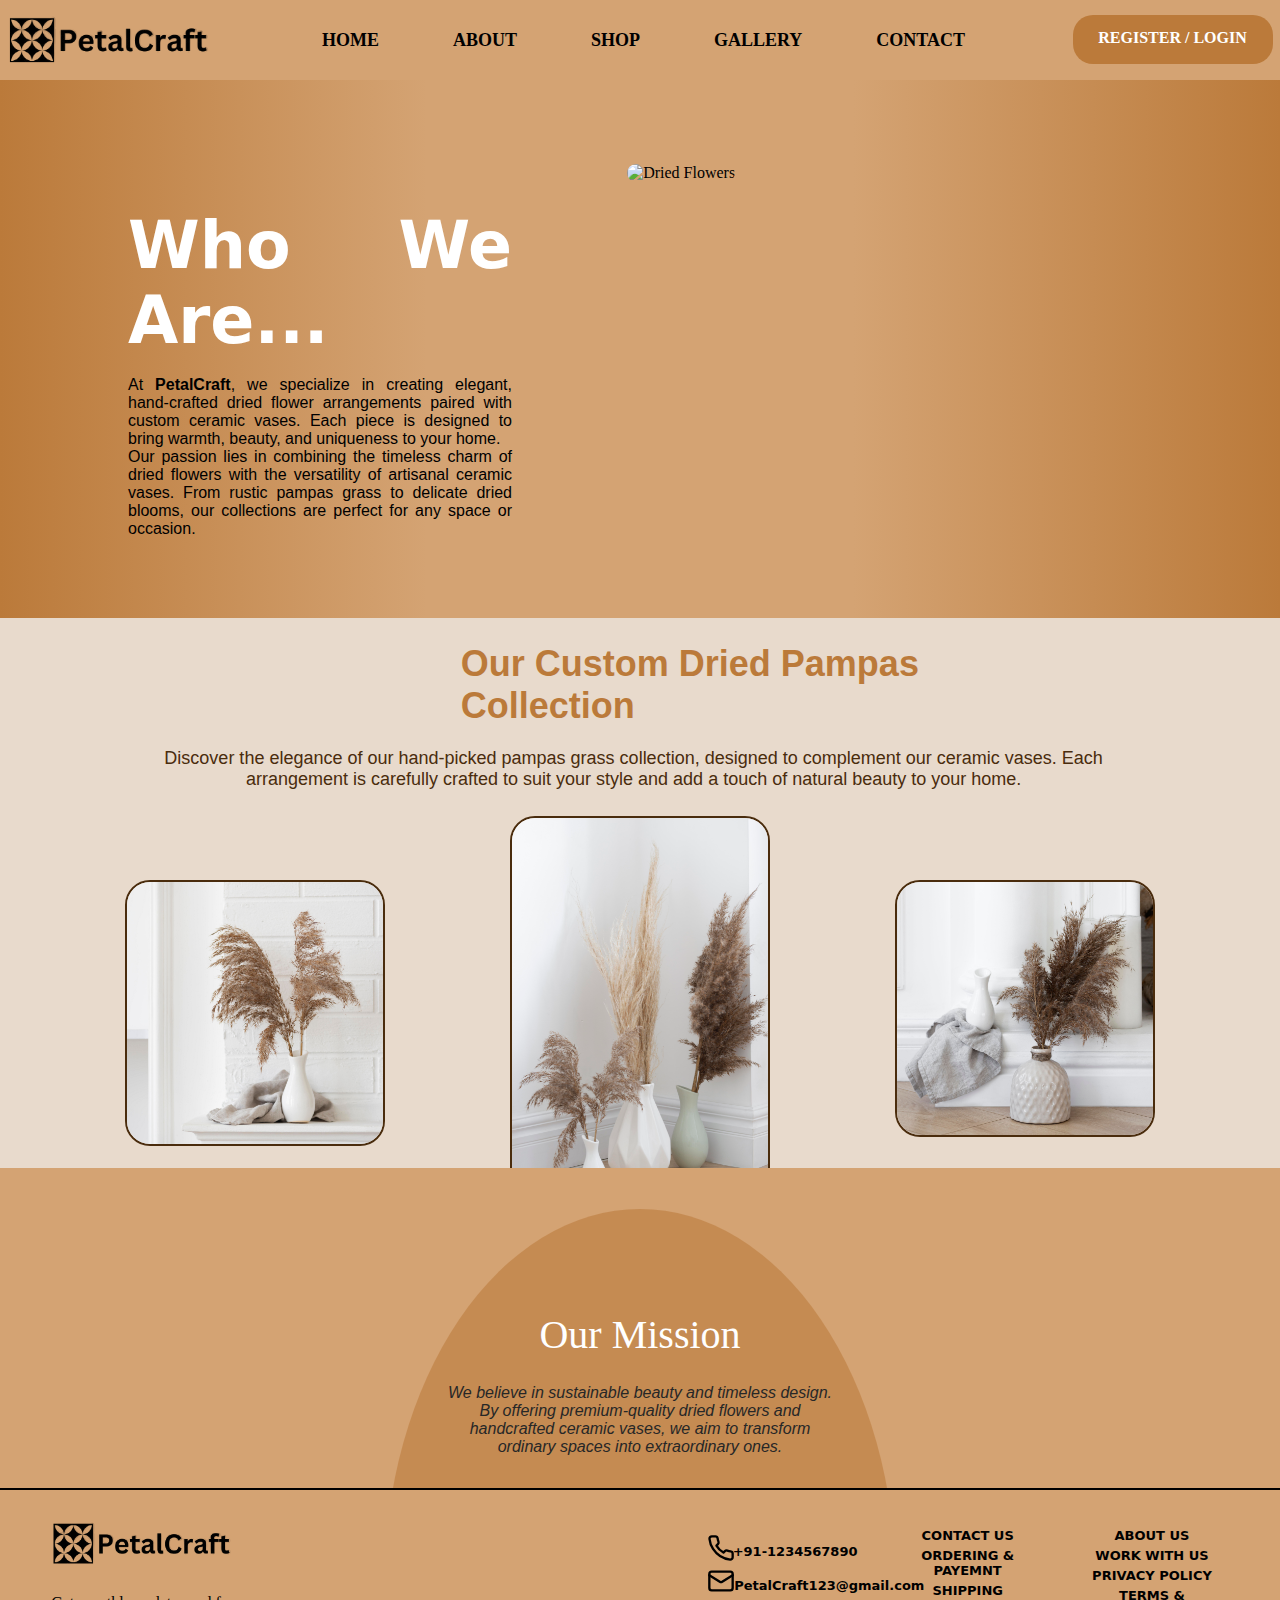
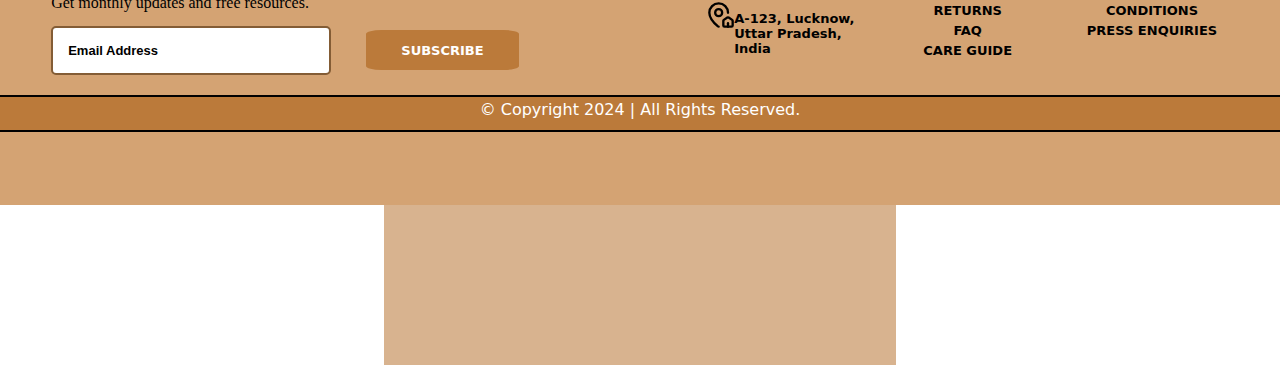
==== about.html @ d362a23b "final done" ====
<!DOCTYPE html>
<html lang="en">
<head>
    <meta charset="UTF-8">
    <meta name="viewport" content="width=device-width, initial-scale=1.0">
    <title>PetalCraft - About Us</title>
    <link rel="icon" href="./images/PC_logo.png">
    <link rel="stylesheet" href="./style.css">
</head>
<body>
    <!--Header start-->
    <nav>
        <img class="logo" src="./images/PClogo.png" alt="pc_logo" href="./index.html">
        <div style="margin-top: 30px;">
            <menu><b>
            <a style="margin-left: 100px;" href="./index.html">HOME</a>
            <a href="#">ABOUT</a>
            <a href="#">SHOP</a>
            <a href="#">GALLERY</a>
            <a style="margin-right: 100px;" href="./contact.html">CONTACT</a>
            </b></menu>
        </div>
        <a href="./register.html" class="login-btn">
            <b>REGISTER / LOGIN</b>
        </a>
    </nav>
    <!--Header end-->
    <section class="container10">
        <div class="container10_1">
            <h2>Who We Are...</h2><br>
            <p>At <strong>PetalCraft</strong>, we specialize in creating elegant, hand-crafted dried flower arrangements paired with custom ceramic vases. Each piece is designed to bring warmth, beauty, and uniqueness to your home.</p>
            <p>Our passion lies in combining the timeless charm of dried flowers with the versatility of artisanal ceramic vases. From rustic pampas grass to delicate dried blooms, our collections are perfect for any space or occasion.</p>
        </div>
        <div class="container10_2">
            <img src="./images/last2.jpg" alt="Dried Flowers" />
        </div>
    </section>
    <section class="container11">
        <div class="cont11_1">
            <h1>Our Custom Dried Pampas Collection</h1><br>
            <p>
                Discover the elegance of our hand-picked pampas grass collection, designed to complement our ceramic vases. Each arrangement is carefully crafted to suit your style and add a touch of natural beauty to your home.
            </p>
        </div>
        <div class="cont11_2">
            <img style="margin-top: 5%;" src="./images/page2_1.jpeg" alt="page2">
            <img src="./images/col3.jpg" alt="col3">
            <img style="margin-top: 5%;" src="./images/page2_3.jpeg" alt="page2_3">
        </div>
    </section>
    <section style="margin-top:85%" class="container5">
        <div class="cont5">
            <div class="cont5_1">Our Mission</div>
            <div class="cont5_2" style="font-size: medium;"><i>We believe in sustainable beauty and timeless design. By offering premium-quality dried flowers and handcrafted ceramic vases, we aim to transform ordinary spaces into extraordinary ones.</i></div>
        </div>
    </section>
    <!--footer start-->
    <section style="margin-top: 110%;" class="footer">
        <div class="footer1">
            <img style="width: 30%; margin-top:3%;" src="./images/PClogo.png" alt="logo"><br>
            <div style="margin-top: 4%;">Get monthly updates and free resources.</div><br>
            <form>
                <input class="email-box" type="text" placeholder="Email Address">
                <button class="subscribe" type="submit">SUBSCRIBE</button>
            </form>
        </div>
        <div class="footer2">
            <div class="footer2_1">
                <svg xmlns="http://www.w3.org/2000/svg" width="28" height="28" viewBox="0 0 24 24" fill="none" stroke="currentColor" stroke-width="2" stroke-linecap="round" stroke-linejoin="round" class="lucide lucide-phone"><path d="M22 16.92v3a2 2 0 0 1-2.18 2 19.79 19.79 0 0 1-8.63-3.07 19.5 19.5 0 0 1-6-6 19.79 19.79 0 0 1-3.07-8.67A2 2 0 0 1 4.11 2h3a2 2 0 0 1 2 1.72 12.84 12.84 0 0 0 .7 2.81 2 2 0 0 1-.45 2.11L8.09 9.91a16 16 0 0 0 6 6l1.27-1.27a2 2 0 0 1 2.11-.45 12.84 12.84 0 0 0 2.81.7A2 2 0 0 1 22 16.92z"/></svg>
                <h4 style="margin-top: -14%; margin-left: 17%; padding-bottom: 8px; font-family:system-ui, -apple-system, BlinkMacSystemFont, 'Segoe UI', Roboto, Oxygen, Ubuntu, Cantarell, 'Open Sans', 'Helvetica Neue', sans-serif; font-size: small;">+91-1234567890</h4>
                <svg xmlns="http://www.w3.org/2000/svg" width="28" height="28" viewBox="0 0 24 24" fill="none" stroke="currentColor" stroke-width="2" stroke-linecap="round" stroke-linejoin="round" class="lucide lucide-mail"><rect width="20" height="16" x="2" y="4" rx="2"/><path d="m22 7-8.97 5.7a1.94 1.94 0 0 1-2.06 0L2 7"/></svg>
                <h4 style="margin-top: -14%; margin-left: 18%; padding-bottom: 8px; font-family:system-ui, -apple-system, BlinkMacSystemFont, 'Segoe UI', Roboto, Oxygen, Ubuntu, Cantarell, 'Open Sans', 'Helvetica Neue', sans-serif; font-size: small;">PetalCraft123@gmail.com</h5>
                <svg xmlns="http://www.w3.org/2000/svg" width="28" height="28" viewBox="0 0 24 24" fill="none" stroke="currentColor" stroke-width="2" stroke-linecap="round" stroke-linejoin="round" class="lucide lucide-map-pin-house"><path d="M15 22a1 1 0 0 1-1-1v-4a1 1 0 0 1 .445-.832l3-2a1 1 0 0 1 1.11 0l3 2A1 1 0 0 1 22 17v4a1 1 0 0 1-1 1z"/><path d="M18 10a8 8 0 0 0-16 0c0 4.993 5.539 10.193 7.399 11.799a1 1 0 0 0 .601.2"/><path d="M18 22v-3"/><circle cx="10" cy="10" r="3"/></svg>
                <p style="margin-top: -14%; margin-left: 18%; padding-bottom: 8px; font-family:system-ui, -apple-system, BlinkMacSystemFont, 'Segoe UI', Roboto, Oxygen, Ubuntu, Cantarell, 'Open Sans', 'Helvetica Neue', sans-serif; font-size: small; font-weight: 600">A-123, Lucknow, Uttar Pradesh, India</p>
            </div>
            <div class="footer2_2">
                <a href="#">CONTACT US</a>
                <a href="#">ORDERING & PAYEMNT</a>
                <a href="#">SHIPPING</a>
                <a href="#">RETURNS</a>
                <a href="#">FAQ</a>
                <a href="#">CARE GUIDE</a>
            </div>
            <div class="footer2_3">
                <a href="#">ABOUT US</a>
                <a href="#">WORK WITH US</a>
                <a href="#">PRIVACY POLICY</a>
                <a href="#">TERMS & CONDITIONS</a>
                <a href="#">PRESS ENQUIRIES</a>
            </div>
        </div>
        <div class="container6">
            © Copyright 2024 | All Rights Reserved.
        </div>
    </section>
    <!--footer end-->
</body>
</html>
---- style.css ----
*{
    margin: 0;
    padding: 0;
}
/*Home page START*/
nav{
    width: 100%;
    height: 80px;
    background-color: #d4a373;
    display: flex;
    justify-content: space-evenly;
}
menu a{
    font-size: large;
    color: black;
    margin-left: 70px;
    text-decoration: none;
    font-family: cursive;
}
menu a:hover{
    color: #fff;
}
.logo{
    margin-top: 15px;
    height: 50px;
}
.login-btn{
    text-align: center;
    text-decoration: none;
    font-size: medium;
    width: 200px;
    height: 35px;
    padding-top: 14px;
    color: white;
    background-color: #BB7A3A;
    border-color: transparent;
    margin-top: 15px;
    border-radius: 20px 20px;
}
.login-btn:hover{
    cursor: pointer;
    background-color: #BB7A3A;
    border: 1px solid white;
}
.container1{
    position: absolute;
    color: black;
    width: 100%;
    height: 90%;
}
.container1_img{
    width: 100%;
    height: 105%;
}
.cont1_1{
    position: absolute;
    width: 1200px;
    height: 500px;
    margin-top: -45.7%;
    margin-left: 10.5%;
    background-color: #9c663170;
    border-radius: 0% 0% 700px 700px;
}
.main1{
    position: absolute;
    color: white;
    font-size: 50px;
    font-weight: bold;
    margin: 5% 21%;
    text-align: center;
}
.main2{
    position: absolute;
    color: white;
    font-size: 44px;
    font-weight: bold;
    margin: 10% 26%;
    text-align: center;
}
.main3{
    color: black;
    font-size: 16px;
    font-family: cursive;
    text-align: center;
    margin-left: 21%;
    margin-top: 16%;
    padding-bottom: 22px;
    width: 58%;
}
.explore-btn{
    font-size: 15px;
    color: white;
    padding: 10px 20px;
    font-weight: bolder;
    font-family: sans-serif;
    background-color: #BB7A3A;
    border: 1px solid #BB7A3A;
    border-color: transparent;
    margin-left: 45%;
    text-decoration: none;
}
.explore-btn:hover{
    cursor: pointer;
    background-color: #BB7A3A;
    border: 1px solid #835c35;
    color: white;
}
.icons{
    width: 9%;
    height: 10%;
    margin-top: -5.5%;
    margin-left: 88%;
    justify-content: space-evenly;
}
.container2{
    position: absolute;
    color: black;
    width: 100%;
    height: 90%;
    margin-top: 45%;
    background-color: #d4a373;
}
.cont2_1{
    width: 15%;
    font-size: small;
    color: #BB7A3A;
    margin: 2% 43.4%;
    font-family: sans-serif;
}
.main4{
    position: absolute;
    color: white;
    font-size: 50px;
    font-weight: bold;
    text-align: center;
    margin-left:-2.5%;font-family: 'Times New Roman', Times, serif;
}
.cont2_2{
    position: absolute;
    width: 100%;
    height: 75%;
    margin-top: 1%;
    display: flex;
    justify-content: space-evenly;

}
.cont2_2_1{
    position: relative;
    width: 20%;
    height: 48%;
    margin-top: 3%;
    border-top-left-radius: 70%;
    border-top-right-radius: 70%;
}
.cont2_2_1_img{
    position: absolute;
    width: 100%;
    height: 100%;
    border-top-left-radius: 100%;
    border-top-right-radius: 100%;
    border: 1px solid #835c35;
}
.cont2_2_2{
    position: absolute;
    width: 100%;
    height: 90%;
    margin-top: 77%;
    background-color: #BB7A3A;
    border: 1px solid #835c35;
}
.main5{
    width: 71%;
    font-size: 25px;
    color: #fff;
    margin: 5% 14.5%;
    font-family: sans-serif;
}
.main5_1{
    position: relative;
    width: 80%;
    margin: 0% 10%;
    text-align: center;
}
.container3{
    position: absolute;
    width: 100%;
    height: 60%;
    margin-top: 88%;
    background-color: #d4a3731f;
}
.cont3{
    position: relative;
    width: 55%;
    height: 100%;
    margin: 4% 0%;
}
.cont3_1{
    position: relative;
    font-size: small;
    color: #BB7A3A;
    text-align: center;
    font-family: sans-serif;
}
.cont3_2{
    position: relative;
    color: black;
    font-size: 50px;
    font-weight: bold;
    text-align: center;
    font-family: 'Times New Roman', Times, serif;
}
.cont3_3{
    position: relative;
    width: 75%;
    font-size: large;
    color:#BB7A3A;
    text-align: center;
    margin: 5% 12.5%;
}
.letsgo-btn{
    position: relative;
    font-family: sans-serif;
    padding: 10px 22px;
    font-size: small;
    color: white;
    background-color: #BB7A3A;
    cursor: pointer;
    text-decoration: none;
    margin: 0% 43%;
    border-radius: 10px 10px;
}
.letsgo-btn:hover{
    border: 1.5px solid #835c35;
}
.container4{
    width: 100%;
    height: 80%;
    margin-top: 116%;
    background-color: #BB7A3A;
    position: absolute;
}
.cont4_img{
    position: relative;
    width: 33%;
    height: 85%;
    margin-top: -27.8%;
    margin-left: 60%;
}
.cont4_1{
    position: relative;
    width: 21%;
    font-size: x-small;
    color: #f5cba2;
    text-align: center;
    margin: -2% 40.5%;
    font-family: sans-serif;
}
.main6{
    width: 146%;
    position: relative;
    color: white;
    font-size: 40px;
    font-weight: bold;
    text-align: center;
    margin: 0% -20%;
    font-family: 'Times New Roman', Times, serif;
}
.cont4_2{
    position: relative;
    width: 100%;
    height: 70%;
    margin-top: 5%;
    display: flex;
    justify-content: space-evenly;
}
.cont4_2_1{
    position: relative;
    width: 17%;
    height: 72%;
}
.cont4_3{
    position: relative;
    color: black;
    width: 30%;
    height: 7%;
    margin-top: 5px;
    margin-left: 8%;
    font-size: small;
    font-family: system-ui, -apple-system, BlinkMacSystemFont, 'Segoe UI', Roboto, Oxygen, Ubuntu, Cantarell, 'Open Sans', 'Helvetica Neue', sans-serif;
    font-weight: 500;
}
.cont4_4{
    position: relative;
    color: black;
    width: 30%;
    height: 7%;
    margin-top: -8.5%;
    margin-left: 32%;
    font-size: small;
    font-family: system-ui, -apple-system, BlinkMacSystemFont, 'Segoe UI', Roboto, Oxygen, Ubuntu, Cantarell, 'Open Sans', 'Helvetica Neue', sans-serif;
    font-weight: 500;
}
.cont4_5{
    position: absolute;
    color: black;
    width: 30%;
    height: 7%;
    margin-top: -7%;
    margin-left: 75%;
    font-size: small;
    font-family: system-ui, -apple-system, BlinkMacSystemFont, 'Segoe UI', Roboto, Oxygen, Ubuntu, Cantarell, 'Open Sans', 'Helvetica Neue', sans-serif;
    font-weight: 500;
    text-decoration: none;
}
.cont4_5:hover{
    color: white;
}
.container5{
    position: absolute;
    width: 100%;
    height: 60%;
    background-color: #d4a373;
    justify-items: center;
    margin-top: 152%;
}
.cont5{
    position: relative;
    margin-top: 3.2%;
    width: 40%;
    height: 140%;
    background-color: #bb7a3a91;
    justify-items: center;
    border-top-left-radius: 90%;
    border-top-right-radius: 90%;
}
.cont5_1{
    position: relative;
    width: 70%;
    height: fit-content;
    color: white;
    font-size: 40px;
    text-align: center;
    font-family: 'Times New Roman', Times, serif;
    padding-top: 20%;
}
.cont5_2{
    position: relative;
    font-size: 15px;
    width: 75%;
    color: #272727;
    text-align: center;
    font-family: sans-serif;
    margin-top: 5%;
    padding-bottom: 7%;
}
.talk-btn{
    position: relative;
    font-family: sans-serif;
    padding: 10px 22px;
    font-size: small;
    color: white;
    background-color: #BB7A3A;
    cursor: pointer;
    text-decoration: none;
    border-radius: 10px 10px;
}
.talk-btn:hover{
    border: 1.5px solid #835c35;
}
.footer{
    position: absolute;
    margin-top: 180%;
    width: 100%;
    height: 35%;
    background-color: #d4a373;
    border-top: 2px solid black;
    display: flex;
    justify-content: space-evenly;
}
.footer1{
    width: 48%;
    height: 88%;
    margin-top: 1%;
}
.email-box{
    width: 40%;
    height: 25px;
    background-color: #fff;
    color: black;
    font-weight: 600;
    font-size: small;
    margin: -1% 0%;
    padding: 10px 15px;
    border-radius: 5px;
    border: 2px solid #835c35;
}
.email-box::placeholder{
    color: black;
}
.email-box:hover{
    background-color: #dddddd;
    border: 2px solid black;
}
.subscribe{
    width: 25%;
    height: 40px;
    background-color: #BB7A3A;
    color: #fff;
    font-weight: 600;
    padding: 0px 24px;
    font-size: small;
    margin-left: 5%;
    border: 1px solid transparent;
    border-radius: 10%;
    font-family: system-ui, -apple-system, BlinkMacSystemFont, 'Segoe UI', Roboto, Oxygen, Ubuntu, Cantarell, 'Open Sans', 'Helvetica Neue', sans-serif;
}
.subscribe:hover{
    background-color: #56320e;
    border: 1px solid #835c35;
}
.footer2{
    width: 40%;
    height: 88%;
    margin-top: 3%;
    display: flex;
    justify-content: space-between;
}
.footer2_1{
    margin-top: 1%;
    position: relative;
    width: 30%;
    height: 100%;
    margin-left: -2%;
}
.footer2_2{
    position: relative;
    width: 30%;
    height: 100%;
    text-align: center;
}
.footer2_2 a{
    color: black;
    font-weight: 600;
    font-size: small;
    font-family: system-ui, -apple-system, BlinkMacSystemFont, 'Segoe UI', Roboto, Oxygen, Ubuntu, Cantarell, 'Open Sans', 'Helvetica Neue', sans-serif;
    text-decoration: none;
    display: block;
    margin-bottom: 5px;
}
.footer2_2 a:hover{
    color: white;
}
.footer2_3{
    position: relative;
    width: 30%;
    height: 100%;
    text-align: center;
}
.footer2_3 a{
    color: black;
    font-weight: 600;
    font-size: small;
    font-family: system-ui, -apple-system, BlinkMacSystemFont, 'Segoe UI', Roboto, Oxygen, Ubuntu, Cantarell, 'Open Sans', 'Helvetica Neue', sans-serif;
    text-decoration: none;
    display: block;
    margin-bottom: 5px;
}
.footer2_3 a:hover{
    color: white;
}
.container6{
    position: absolute;
    width: 100%;
    height: 30px;
    color: white;
    text-align: center;
    font-size: medium;
    font-family: system-ui, -apple-system, BlinkMacSystemFont, 'Segoe UI', Roboto, Oxygen, Ubuntu, Cantarell, 'Open Sans', 'Helvetica Neue', sans-serif;
    background-color: #BB7A3A;
    margin-top: 16%;
    border-top: 2px solid black;
    border-bottom: 2px solid black;
    padding-top: 3px;
}
/*Home page END*/
/*Contact Page start*/
.container7{
    position: absolute;
    width: 80%;
    height: 85%;
    background-color: #56320ea1;
    display: flex;
    margin-top: 1%;
    margin-left: 10%;
    border-radius: 100px 100px;
}
.cont7_1{
    position: relative;
    width: 40%;
    height: 100%;
}
.cont7_2{
    position: relative;
    width: 60%;
    height: 100%;
}
.cont7_2 h1{
    position: relative;
    width: 100%;
    color: white;
    font-family: system-ui, -apple-system, BlinkMacSystemFont, 'Segoe UI', Roboto, Oxygen, Ubuntu, Cantarell, 'Open Sans', 'Helvetica Neue', sans-serif;
    font-size: 50px;
    font-weight: 600;
    margin-top: 2%;
    text-align: center;
}
.form-grp{
    margin: 0.5% 10%;
    font-family: system-ui, -apple-system, BlinkMacSystemFont, 'Segoe UI', Roboto, Oxygen, Ubuntu, Cantarell, 'Open Sans', 'Helvetica Neue', sans-serif;
}
.form-grp label{
    color: white;
    text-transform: uppercase;
}
.form-grp input{
    margin-top: 0.5%;
    width: 65%;
    background-color: #f0bb85;
    color: black;
    font-weight: 500;
    font-size: 14px;
    padding: 5px 15px;
    border: 1px solid #f0bb85;
    border-radius: 5px;
}
.form-grp input:hover{
    background-color: #fcb166;
    border: 1px solid black;
}
.form-grp textarea{
    height: 80px;
    margin-top: 0.5%;
    width: 65%;
    background-color: #f0bb85;
    color: black;
    font-weight: 500;
    font-size: 14px;
    padding: 5px 15px;
    border: 1px solid #f0bb85;
    border-radius: 5px;
}
.error-msg{
    display: none;
    color: rgb(255 77 77);
    font-weight: 500;
    font-size: 14px;
    margin-top: 2px;
}
.contact_submit-btn{
    font-size: medium;
    width: 120px;
    height: 30px;
    color: white;
    background-color: #BB7A3A;
    border-color: transparent;
    margin-top: 12px;
    margin-left: 10%;
    border-radius: 10px;
}
.contact_submit-btn:hover{
    cursor: pointer;
    background-color: #BB7A3A;
    border: 1px solid white;
}
.success-msg{
    display: none;
    font-size: medium;
    color: #5be05b;
    margin-top: 10px;
    margin-left: 10%;
    font-family: system-ui, -apple-system, BlinkMacSystemFont, 'Segoe UI', Roboto, Oxygen, Ubuntu, Cantarell, 'Open Sans', 'Helvetica Neue', sans-serif;
}
/*Contact page end*/
/* login start*/
.container8{
    position: absolute;
    width: 100%;
    height: 100%;
    background-image:linear-gradient(to right, #BB7A3A, #d4a373, #d4a373, #BB7A3A);
    display: flex;
}
.container8_1{
    position: relative;
    color: white;
    font-family: system-ui, -apple-system, BlinkMacSystemFont, 'Segoe UI', Roboto, Oxygen, Ubuntu, Cantarell, 'Open Sans', 'Helvetica Neue', sans-serif;
    text-align: center;
    width: 50%;
    height: 100%;
    background-color: #56320e;
    border-radius: 0% 0% 100% 0%;
    border-right: 2px solid black;
}
.container8_1 h1{
    font-size: 50px;
}
.container8_1 a{
    text-decoration: none;
    font-size: large;
    font-weight: bold;
    color: #e48d35;
}
.container8_1 a:hover{
    color: rgb(165, 164, 164);
}
.container8_2{
    position: relative;
    width: 30%;
    height: 55%;
    padding-top: 30px;
    color: white;
    font-size: 20px;
    background-color: #56320ecf;
    border-radius: 15px ;
    justify-items: center;
    text-align: center;
    margin-top: 7%;
    margin-left: 9%;
    font-family: system-ui, -apple-system, BlinkMacSystemFont, 'Segoe UI', Roboto, Oxygen, Ubuntu, Cantarell, 'Open Sans', 'Helvetica Neue', sans-serif;
}
.container8_2_1{
    text-align: center;
    width: 80%;
    margin-top: 5%;
}
.container8_2_1 label{
    color: #fff;
    font-size: medium;
}
.forget_pwd{
    color: rgb(0 168 255);
    text-decoration: none;
    font-size: 12px;
}
.loginPage-btn{
    width: 70%;
    text-decoration: none;
    color: #fff;
    font-size: medium;
    font-weight: bold;
    padding: 5px 20px;
    background-color: #BB7A3A;
    border-radius: 15px;
    margin-top: 10%;
    border: 2px solid #BB7A3A;
    cursor: pointer;
}
.loginPage-btn:hover{
    background-color: #56320e;
}
.login_success{
    position: relative;
    display: none;
    font-size: medium;
    color: #5be05b;
    margin-top: 10px;
    margin-left: 10%;
    font-family: system-ui, -apple-system, BlinkMacSystemFont, 'Segoe UI', Roboto, Oxygen, Ubuntu, Cantarell, 'Open Sans', 'Helvetica Neue', sans-serif;
}
.container9{
    position: relative;
    width: 30%;
    height: 65%;
    padding-top: 30px;
    color: white;
    font-size: 20px;
    background-color: #56320ecf;
    border: 2px solid black;
    border-radius: 15px ;
    justify-items: center;
    text-align: center;
    margin-top: 5%;
    margin-left: 9%;
    font-family: system-ui, -apple-system, BlinkMacSystemFont, 'Segoe UI', Roboto, Oxygen, Ubuntu, Cantarell, 'Open Sans', 'Helvetica Neue', sans-serif;
}
.container9_1{
    text-align: center;
    width: 80%;
    margin-top: 5%;
}
.container9_1 label{
    color: #fff;
    font-size: medium;
}
.forget_pwd{
    color: rgb(0 168 255);
    text-decoration: none;
    font-size: 12px;
}
.Register-btn{
    text-decoration: none;
    width: 70%;
    color: #fff;
    font-size: medium;
    font-weight: bold;
    padding: 5px 20px;
    background-color: #BB7A3A;
    border-radius: 15px;
    margin-top: 10%;
    border: 2px solid #BB7A3A;
    cursor: pointer;
}
.Register-btn:hover{
    background-color: #56320e;
}
.register_success{
    position: relative;
    display: none;
    font-size: medium;
    color: #5be05b;
    margin-top: 10px;
    margin-left: 10%;
    font-family: system-ui, -apple-system, BlinkMacSystemFont, 'Segoe UI', Roboto, Oxygen, Ubuntu, Cantarell, 'Open Sans', 'Helvetica Neue', sans-serif;
}
.container10{
    position: absolute;
    width: 100%;
    height: 100%;
    display: flex;
    background-image:linear-gradient(to right, #BB7A3A, #d4a373, #d4a373, #BB7A3A);
}
.container10_1{
    position: relative;
    width: 60%;
    height: 100%;
    text-align: justify;
    flex: 1;
    margin-left: 10%;
    margin-top: 10%;
}
.container10_1 h2{
    font-family: system-ui, -apple-system, BlinkMacSystemFont, 'Segoe UI', Roboto, Oxygen, Ubuntu, Cantarell, 'Open Sans', 'Helvetica Neue', sans-serif;
    font-size: 65px;
    color: white;
}
.container10_1 p{
    font-size: medium;
    color: black;
    font-family: 'Segoe UI', Tahoma, Geneva, Verdana, sans-serif;
}
.container10_2{
    position: relative;
    flex: 2;
    width: 40%;
    height: 100%;
}
.container10_2 img{
    width: 70%;
    height: 60%;
    position: relative;
    border-radius: 25px;
    margin-left: 15%;
    margin-top: 11%;
}
.container11{
    position: absolute;
    color: black;
    width: 100%;
    height: 90%;
    margin-top: 42%;
    background-color: #e8dacc;
}
.cont11_1{
    width: 50%;
    font-size: large;
    color: #BB7A3A;
    margin: 2% 36%;
    font-family: sans-serif;
}
.cont11_1 p{
    text-align: center;
    width: 150%;
    color: #4a2c0d;
    margin: 0% -48%;
}
.cont11_2{
    position: relative;
    display: flex;
    justify-content: space-evenly;
}
.cont11_2 img{
    position: relative;
    width: 20%;
    height: 80%;
    border: 2px solid #4a2c0d;
    border-radius: 25px;
}
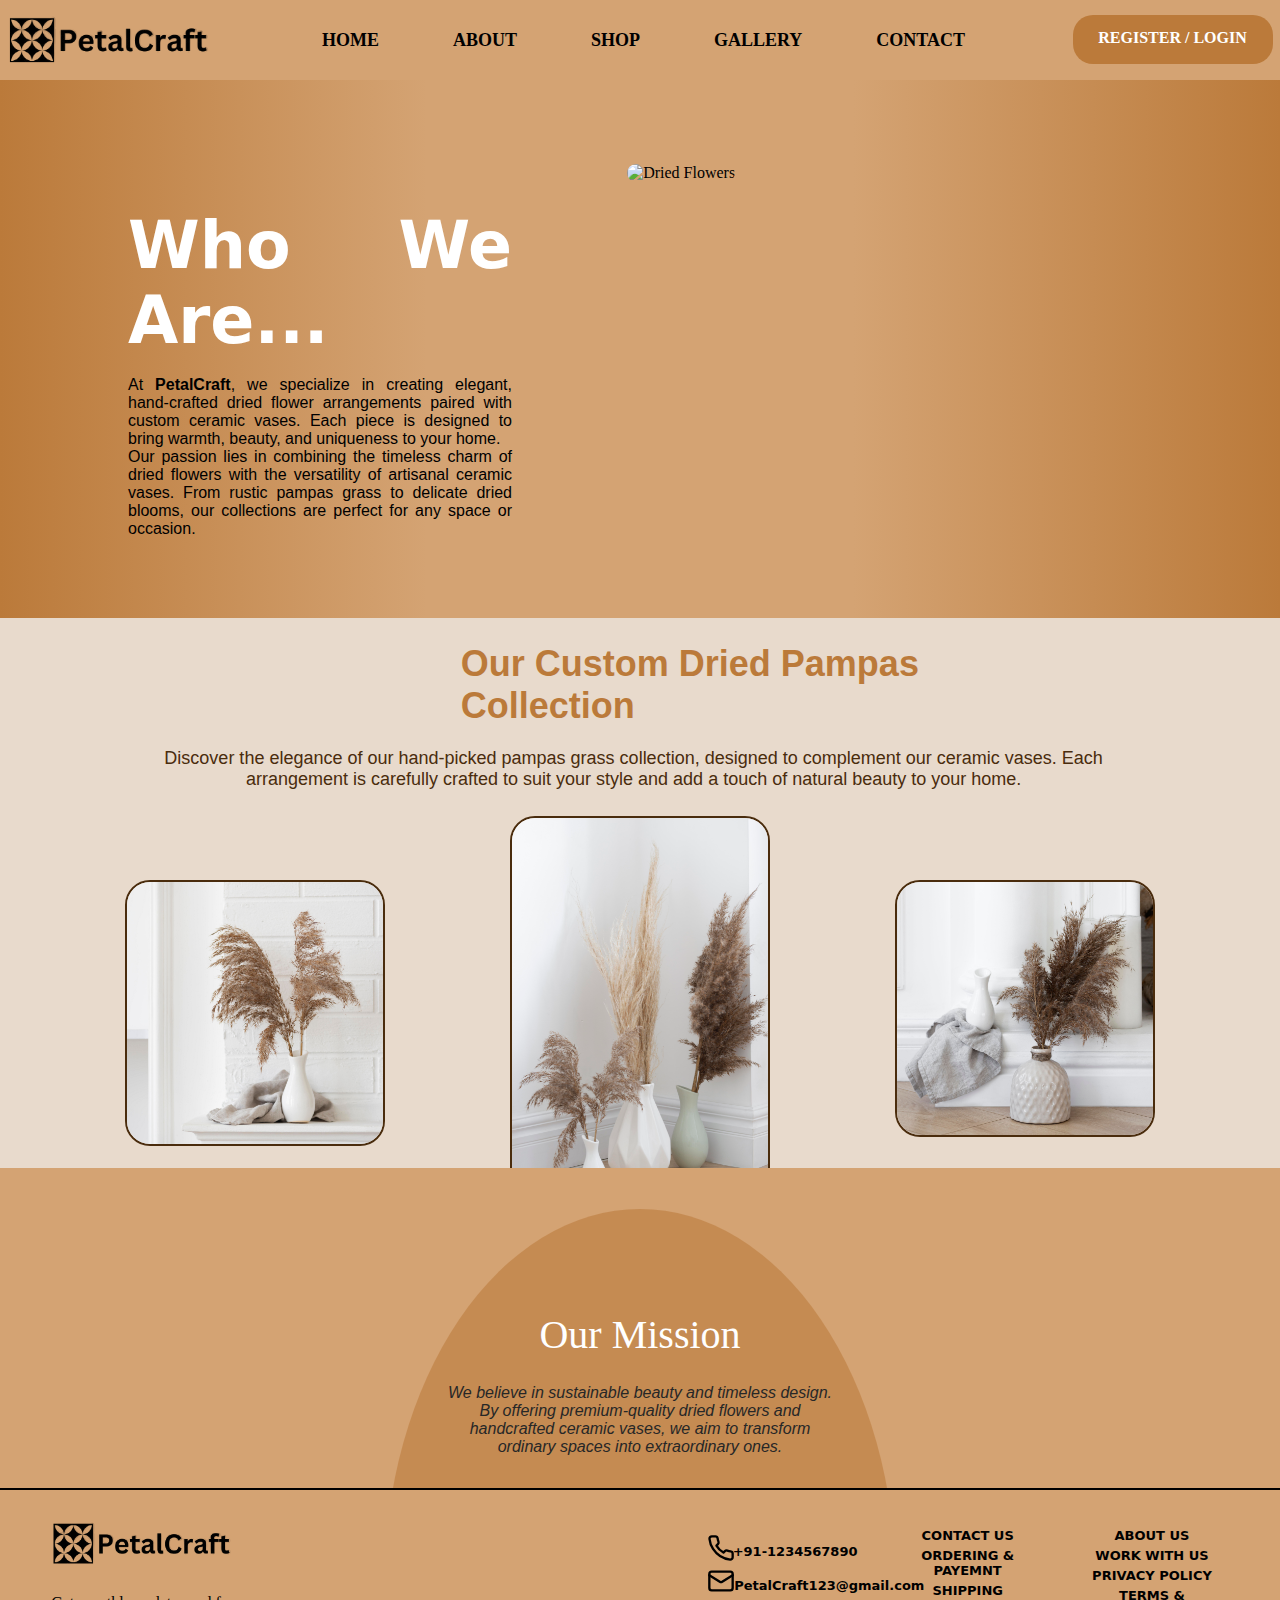
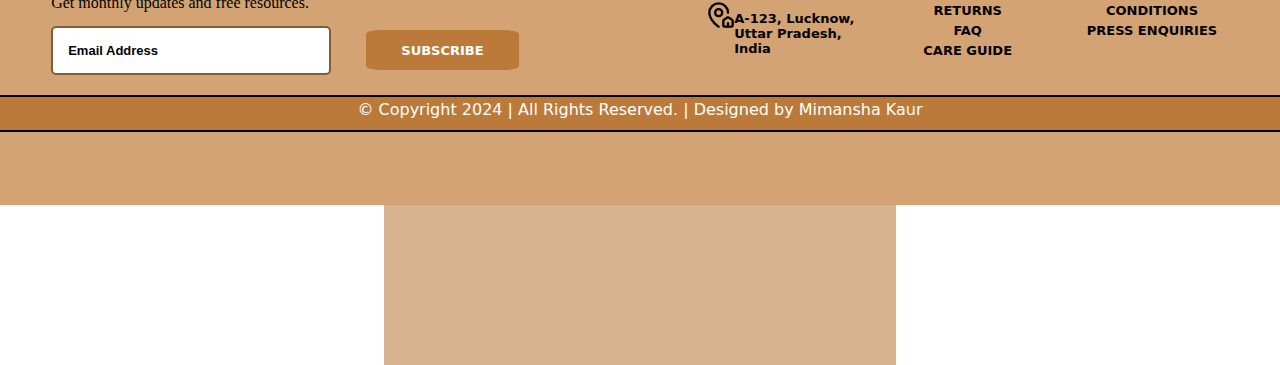
==== commit f75cc020: "completed" ====
--- a/about.html
+++ b/about.html
@@ -14,7 +14,7 @@
         <div style="margin-top: 30px;">
             <menu><b>
             <a style="margin-left: 100px;" href="./index.html">HOME</a>
-            <a href="#">ABOUT</a>
+            <a href="./about.html">ABOUT</a>
             <a href="#">SHOP</a>
             <a href="#">GALLERY</a>
             <a style="margin-right: 100px;" href="./contact.html">CONTACT</a>
@@ -90,7 +90,7 @@
             </div>
         </div>
         <div class="container6">
-            © Copyright 2024 | All Rights Reserved.
+            © Copyright 2024 | All Rights Reserved. | Designed by Mimansha Kaur
         </div>
     </section>
     <!--footer end-->
